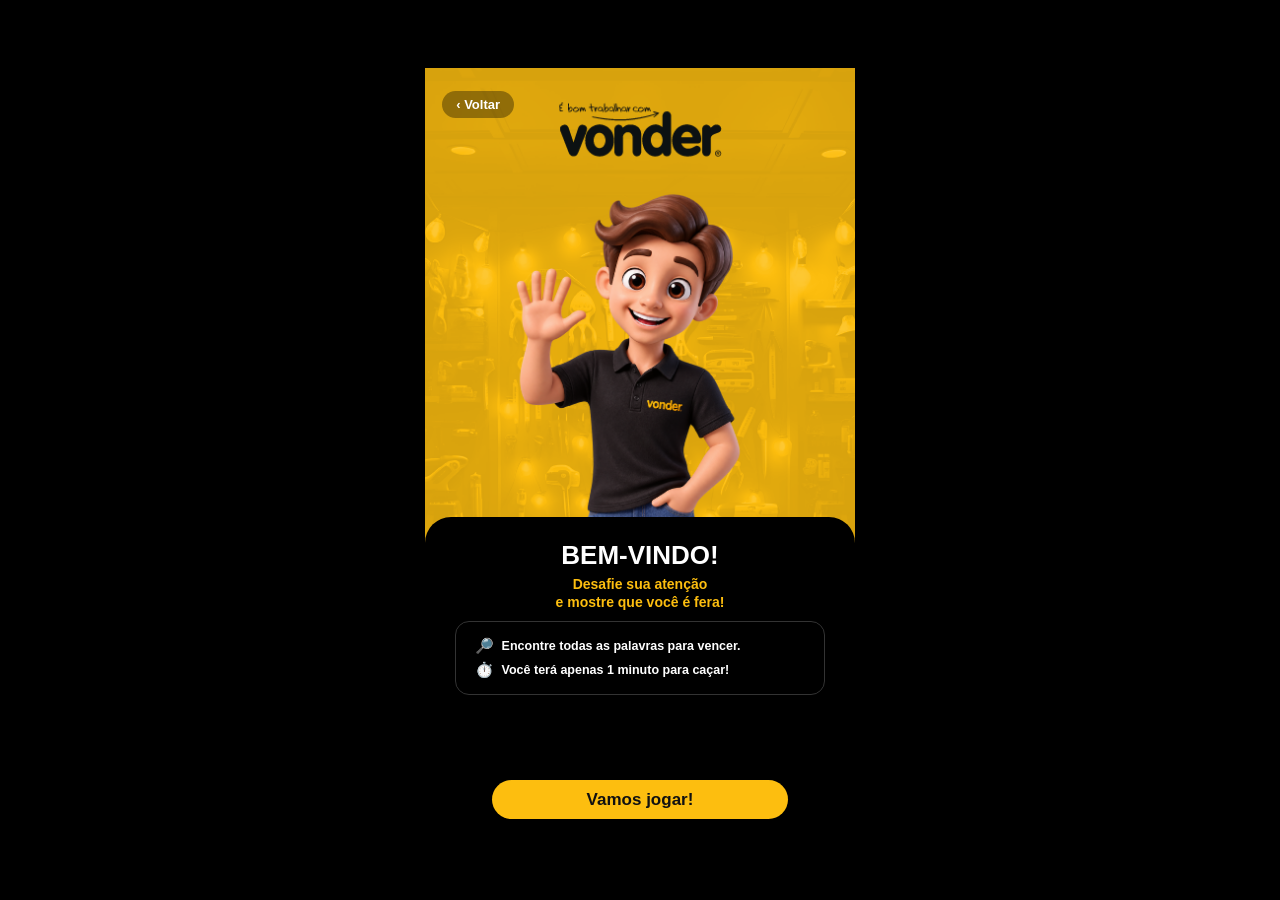
==== caca-palavras/index.html @ 4d6dad52 "Add files via upload" ====
<!DOCTYPE html>
<html lang="pt-BR">
<head>
<meta charset="UTF-8">
<meta name="viewport" content="width=device-width, initial-scale=1.0, maximum-scale=1.0, user-scalable=no">
<title>Caça-Palavras VONDER</title>
<link rel="stylesheet" href="style.css">
</head>
<body>
<div class="app-frame">

  <!-- TELA 1: ABERTURA -->
  <section id="screen-intro" class="screen active">
    <a class="back-link" href="../">‹ Voltar</a>
    <img class="intro-top" src="../assets/screens/abertura_top.png" alt="">
    <div class="intro-box">
      <h1 class="intro-title">BEM-VINDO!</h1>
      <p class="intro-subtitle">Desafie sua atenção<br>e mostre que você é fera!</p>
      <div class="intro-rules">
        <p><span class="rule-icon">🔎</span> Encontre todas as palavras para vencer.</p>
        <p><span class="rule-icon">⏱️</span> Você terá apenas 1 minuto para caçar!</p>
      </div>
      <button id="btn-start" class="btn-yellow">Vamos jogar!</button>
    </div>
  </section>

  <!-- TELA 2: JOGO -->
  <section id="screen-game" class="screen">
    <a class="back-link" href="../">‹ Voltar</a>
    <div class="timer-pill">
      <span class="timer-icon">⏱</span>
      <span id="timer-text">01:00</span>
    </div>

    <div class="panel header-panel">
      <div class="search-icon">🔍</div>
      <div class="header-text">
        <h2><span class="white">CAÇA</span> <span class="yellow">PALAVRAS</span></h2>
        <p>ENCONTRE AS PALAVRAS ESCONDIDAS!</p>
      </div>
    </div>

    <div class="panel grid-panel">
      <div id="board" class="board"></div>
    </div>

    <div class="word-list-wrap">
      <h3>PALAVRAS PARA ENCONTRAR:</h3>
      <ul id="word-list" class="word-list"></ul>
    </div>

    <div class="stripe-bar"></div>
    <img class="footer-logo" src="../assets/screens/footer_logo.png" alt="É bom trabalhar com VONDER">
  </section>

  <!-- TELA 3: VITÓRIA -->
  <section id="screen-win" class="screen" style="background-image:url('../assets/screens/ganhou.png');">
    <button id="btn-finish-win" class="hit-area" aria-label="Finalizar"></button>
  </section>

  <!-- TELA 4: DERROTA -->
  <section id="screen-lose" class="screen" style="background-image:url('../assets/screens/perdeu.png');">
    <button id="btn-finish-lose" class="hit-area" aria-label="Finalizar"></button>
  </section>

</div>
<script src="script.js"></script>
</body>
</html>
---- caca-palavras/style.css ----
:root {
  --yellow: #FDBE0F;
  --dark: #121210;
  --dark-2: #1a1a14;
  --border: #FDBE0F;
}

* { box-sizing: border-box; }

html, body {
  margin: 0;
  padding: 0;
  height: 100%;
  background: #000;
  font-family: 'Segoe UI', Arial, sans-serif;
}

body {
  display: flex;
  align-items: center;
  justify-content: center;
  min-height: 100vh;
}

.app-frame {
  position: relative;
  width: 100%;
  max-width: 430px;
  aspect-ratio: 1080 / 1920;
  max-height: 100vh;
  background: #000;
  overflow: hidden;
  box-shadow: 0 0 40px rgba(0,0,0,0.6);
}

.screen {
  position: absolute;
  inset: 0;
  display: none;
  flex-direction: column;
  align-items: center;
  background-color: #000;
  background-size: contain;
  background-position: center;
  background-repeat: no-repeat;
}

.screen.active { display: flex; }

/* ---------- INTRO SCREEN ---------- */
#screen-intro {
  background: linear-gradient(#F7C845, #E5A80E);
}

.intro-top {
  width: 100%;
  display: block;
}

.intro-box {
  width: 100%;
  flex: 1;
  background: #000;
  border-radius: 26px 26px 0 0;
  margin-top: -22px;
  padding: 3.5% 7% 3%;
  display: flex;
  flex-direction: column;
  align-items: center;
  text-align: center;
  color: #fff;
  min-height: 0;
}

.intro-title {
  font-size: clamp(19px, 6.2vw, 26px);
  font-weight: 900;
  margin: 2% 0 1.2%;
}

.intro-subtitle {
  color: var(--yellow);
  font-weight: 700;
  font-size: clamp(11.5px, 3.1vw, 14px);
  line-height: 1.3;
  margin: 0 0 2.5%;
}

.intro-rules {
  width: 100%;
  border: 1px solid #333;
  border-radius: 14px;
  padding: 2.5% 5%;
  margin-bottom: 2.5%;
}

.intro-rules p {
  display: flex;
  align-items: center;
  gap: 8px;
  text-align: left;
  font-size: clamp(10.5px, 3vw, 12.5px);
  font-weight: 600;
  margin: 1.8% 0;
}

.rule-icon { font-size: 1.2em; }

.btn-yellow {
  margin-top: auto;
  background: var(--yellow);
  color: #111;
  font-weight: 800;
  font-size: clamp(14px, 3.8vw, 17px);
  border: none;
  border-radius: 999px;
  padding: 2.6% 10%;
  width: 80%;
  cursor: pointer;
  flex: 0 0 auto;
}
.btn-yellow:hover { filter: brightness(1.05); }
.btn-yellow:active { filter: brightness(0.95); }

/* ---------- WIN / LOSE hit areas ---------- */
.hit-area {
  position: absolute;
  background: transparent;
  border: none;
  cursor: pointer;
  border-radius: 999px;
}
.hit-area:hover { background: rgba(255,255,255,0.08); }
.hit-area:active { background: rgba(0,0,0,0.12); }

#btn-finish-win  { left: 22.6%;  top: 87.04%; width: 55%;    height: 6.05%; }
#btn-finish-lose { left: 21.79%; top: 87.7%;  width: 55.05%; height: 6%; }

.back-link {
  position: absolute;
  left: 4%;
  top: 3%;
  z-index: 2;
  background: rgba(0,0,0,0.35);
  color: #fff;
  font-weight: 700;
  font-size: clamp(11px, 3vw, 13px);
  text-decoration: none;
  padding: 6px 14px;
  border-radius: 999px;
}
.back-link:hover { background: rgba(0,0,0,0.5); }

/* ---------- GAME SCREEN ---------- */
#screen-game {
  background: var(--dark);
  padding-top: 3%;
  gap: 1.4%;
}

.timer-pill {
  background: var(--yellow);
  color: #111;
  font-weight: 800;
  font-size: clamp(13px, 3.6vw, 17px);
  padding: 4px 16px;
  border-radius: 999px;
  display: flex;
  align-items: center;
  gap: 6px;
}

.timer-pill.warning {
  background: #ff4d4d;
  color: #fff;
  animation: pulse 0.6s infinite alternate;
}

@keyframes pulse {
  from { transform: scale(1); }
  to   { transform: scale(1.06); }
}

.panel {
  width: 90%;
  border: 1.5px solid var(--border);
  border-radius: 14px;
  background: var(--dark-2);
}

.header-panel {
  display: flex;
  align-items: center;
  gap: 3%;
  padding: 2.2%;
}

.search-icon {
  flex: 0 0 auto;
  width: clamp(26px, 8.5vw, 36px);
  height: clamp(26px, 8.5vw, 36px);
  background: var(--yellow);
  border-radius: 8px;
  display: flex;
  align-items: center;
  justify-content: center;
  font-size: clamp(13px, 4vw, 18px);
}

.header-text h2 {
  margin: 0;
  font-size: clamp(14px, 4.6vw, 19px);
  font-weight: 900;
  line-height: 1.05;
}
.header-text .white { color: #fff; }
.header-text .yellow { color: var(--yellow); }

.header-text p {
  margin: 2px 0 0;
  color: #fff;
  font-size: clamp(7px, 2.2vw, 9px);
  font-weight: 700;
  letter-spacing: 0.3px;
}

.grid-panel {
  width: 90%;
  padding: 2%;
  flex: 0 0 auto;
}

.board {
  display: grid;
  gap: 2px;
  width: 100%;
  touch-action: none;
  user-select: none;
  -webkit-user-select: none;
}

.cell {
  aspect-ratio: 1 / 0.9;
  display: flex;
  align-items: center;
  justify-content: center;
  color: #fff;
  font-weight: 700;
  font-size: clamp(15px, 4.4vw, 21px);
  border-radius: 3px;
  transition: background-color 0.15s, color 0.15s;
}

.cell.anchor,
.cell.selecting {
  background: rgba(253, 190, 15, 0.35);
}

.cell.found {
  background: var(--yellow);
  color: #111;
  border-radius: 4px;
}

.cell.invalid {
  background: rgba(255, 77, 77, 0.55);
}

.word-list-wrap {
  width: 90%;
  color: #fff;
  text-align: center;
}

.word-list-wrap h3 {
  color: var(--yellow);
  font-size: clamp(11px, 3vw, 13px);
  font-weight: 800;
  margin: 0 0 3%;
}

.word-list {
  list-style: none;
  margin: 0;
  padding: 0;
  display: flex;
  flex-wrap: wrap;
  justify-content: center;
  row-gap: 14px;
  column-gap: 2%;
}

.word-list li {
  background: var(--yellow);
  color: #111;
  font-weight: 800;
  font-size: clamp(12.5px, 3.6vw, 15.5px);
  padding: 1.6% 4.5%;
  border-radius: 999px;
  display: flex;
  align-items: center;
}

.word-list li.found {
  background: var(--dark-2);
  color: var(--yellow);
  border: 1.5px solid var(--yellow);
  text-decoration: line-through;
  opacity: 0.75;
}

.stripe-bar {
  width: 100%;
  height: 8px;
  margin-top: auto;
  background: repeating-linear-gradient(
    -45deg,
    var(--yellow) 0 10px,
    #000 10px 20px
  );
}

.footer-logo {
  width: 32%;
  padding: 2% 0 2.4%;
}
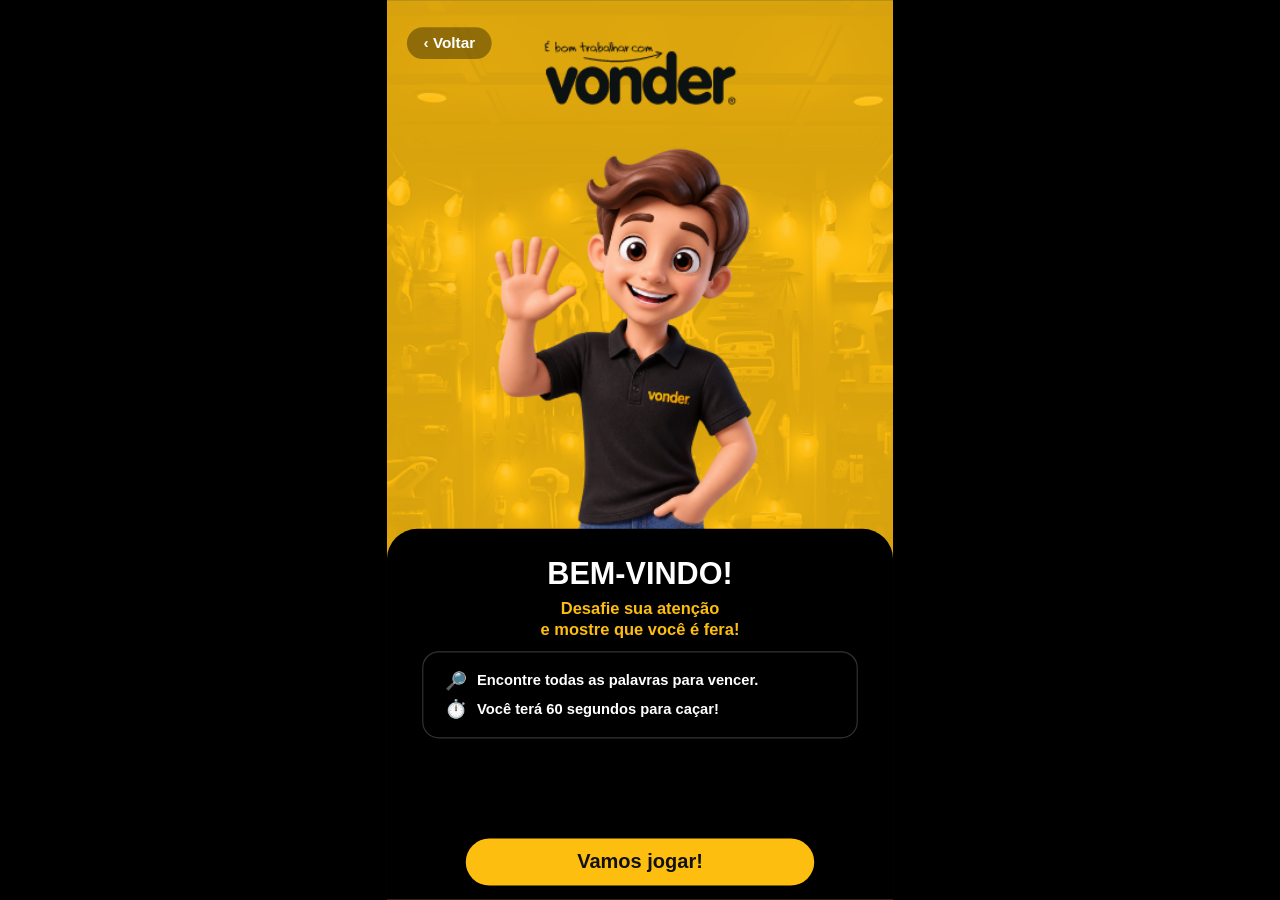
==== commit bfe8705d: "Adiciona configuracoes funcionais e layout para totem" ====
--- a/caca-palavras/index.html
+++ b/caca-palavras/index.html
@@ -5,8 +5,10 @@
 <meta name="viewport" content="width=device-width, initial-scale=1.0, maximum-scale=1.0, user-scalable=no">
 <title>Caça-Palavras VONDER</title>
 <link rel="stylesheet" href="style.css">
+<link rel="stylesheet" href="../settings.css?v=3">
+<script src="../totem-scale.js"></script>
 </head>
-<body>
+<body data-settings-page="wordsearch">
 <div class="app-frame">
 
   <!-- TELA 1: ABERTURA -->
@@ -18,7 +20,7 @@
       <p class="intro-subtitle">Desafie sua atenção<br>e mostre que você é fera!</p>
       <div class="intro-rules">
         <p><span class="rule-icon">🔎</span> Encontre todas as palavras para vencer.</p>
-        <p><span class="rule-icon">⏱️</span> Você terá apenas 1 minuto para caçar!</p>
+        <p id="word-search-time-rule"><span class="rule-icon">⏱️</span> Você terá 60 segundos para caçar!</p>
       </div>
       <button id="btn-start" class="btn-yellow">Vamos jogar!</button>
     </div>
@@ -64,6 +66,7 @@
   </section>
 
 </div>
-<script src="script.js"></script>
+<script src="../settings.js?v=3"></script>
+<script src="script.js?v=3"></script>
 </body>
 </html>
--- a/caca-palavras/style.css
+++ b/caca-palavras/style.css
@@ -13,6 +13,7 @@
   height: 100%;
   background: #000;
   font-family: 'Segoe UI', Arial, sans-serif;
+  overflow: hidden;
 }
 
 body {
--- a/settings.css
+++ b/settings.css
@@ -0,0 +1,217 @@
+/* Painel administrativo em proporção fixa 9:16, dentro da tela do totem. */
+.mascot-settings-trigger {
+  position: absolute;
+  z-index: 4;
+  left: 17%;
+  top: 13%;
+  width: 66%;
+  height: 50%;
+  border: 0;
+  background: transparent;
+  cursor: pointer;
+}
+
+.mascot-settings-trigger:focus-visible {
+  outline: 3px solid #fff;
+  outline-offset: -4px;
+  border-radius: 50%;
+}
+
+.settings-modal {
+  position: absolute;
+  z-index: 30;
+  inset: 0;
+  display: none;
+  align-items: center;
+  justify-content: center;
+  padding: 22px;
+  overflow: hidden;
+  background: #050505;
+}
+
+.settings-modal::before {
+  content: '';
+  position: absolute;
+  inset: 0;
+  opacity: .28;
+  background: repeating-linear-gradient(
+    -45deg,
+    transparent 0 22px,
+    #fdbd12 22px 27px,
+    transparent 27px 64px
+  );
+}
+
+.settings-modal::after {
+  content: '';
+  position: absolute;
+  top: 0;
+  right: 0;
+  left: 0;
+  height: 7px;
+  background: #fdbd12;
+  box-shadow: 0 757px 0 #fdbd12;
+}
+
+.settings-modal.open { display: flex; }
+
+.settings-dialog {
+  position: relative;
+  z-index: 1;
+  width: 100%;
+  max-height: 92%;
+  overflow-y: auto;
+  padding: 25px 29px 23px;
+  border: 2px solid #fdbd12;
+  border-radius: 20px;
+  color: #fff;
+  background: #11110f;
+  box-shadow: 0 16px 35px rgba(0, 0, 0, .58);
+  font-family: 'Arial Narrow', Arial, sans-serif;
+}
+
+.settings-title {
+  margin: 0;
+  color: #fdbd12;
+  text-align: center;
+  font-family: Impact, 'Arial Narrow', sans-serif;
+  font-size: 25px;
+  letter-spacing: .4px;
+  font-weight: 400;
+}
+
+.settings-subtitle {
+  margin: 3px 0 20px;
+  color: #fff;
+  text-align: center;
+  font-size: 13px;
+}
+
+.settings-games {
+  display: grid;
+  gap: 12px;
+}
+
+.settings-game {
+  display: flex;
+  align-items: center;
+  gap: 10px;
+  min-height: 58px;
+  padding: 9px 12px 9px 15px;
+  border: 2px solid #fdbd12;
+  border-radius: 12px;
+  background: #191917;
+}
+
+.settings-game-copy { flex: 1; min-width: 0; }
+.settings-game strong { display: block; color: #fff; font-size: 15px; }
+.settings-game small { display: block; margin-top: 2px; color: #d6d6d6; font-family: Arial, sans-serif; font-size: 9px; }
+.settings-divider { height: 1px; margin: 19px 0; background: #4a4a45; }
+.settings-control { margin: 17px 0; }
+
+.settings-control label {
+  display: flex;
+  align-items: center;
+  justify-content: space-between;
+  gap: 10px;
+  color: #fff;
+  font-weight: 800;
+  font-size: 14px;
+}
+
+.settings-value {
+  min-width: 62px;
+  padding: 5px 10px;
+  border-radius: 999px;
+  color: #111;
+  background: #fdbd12;
+  text-align: center;
+  font-size: 12px;
+}
+
+.settings-control input[type='range'] {
+  width: 100%;
+  height: 9px;
+  margin: 10px 0 0;
+  appearance: none;
+  -webkit-appearance: none;
+  border-radius: 20px;
+  background: linear-gradient(to right, #fdbd12 0 var(--slider-progress, 25%), #555550 var(--slider-progress, 25%) 100%);
+  outline: 0;
+}
+
+.settings-control input[type='range']::-webkit-slider-thumb {
+  width: 25px;
+  height: 25px;
+  appearance: none;
+  -webkit-appearance: none;
+  border: 3px solid #fff;
+  border-radius: 50%;
+  background: #fdbd12;
+  box-shadow: 0 2px 5px rgba(0, 0, 0, .55);
+  cursor: pointer;
+}
+
+.settings-control input[type='range']::-moz-range-thumb {
+  width: 19px;
+  height: 19px;
+  border: 3px solid #fff;
+  border-radius: 50%;
+  background: #fdbd12;
+  box-shadow: 0 2px 5px rgba(0, 0, 0, .55);
+  cursor: pointer;
+}
+
+.settings-help {
+  margin: 7px 0 0;
+  color: #d0d0cb;
+  font-family: Arial, sans-serif;
+  font-size: 9px;
+  line-height: 1.4;
+}
+
+.settings-actions {
+  display: flex;
+  gap: 10px;
+  margin-top: 23px;
+}
+
+.settings-actions button {
+  flex: 1;
+  min-height: 48px;
+  border-radius: 12px;
+  font-family: Impact, 'Arial Narrow', sans-serif;
+  font-size: 14px;
+  letter-spacing: .2px;
+  cursor: pointer;
+}
+
+.settings-cancel { border: 2px solid #fdbd12; color: #fdbd12; background: transparent; }
+.settings-save { border: 0; color: #111; background: #fdbd12; }
+
+.settings-switch {
+  position: relative;
+  flex: 0 0 auto;
+  width: 52px;
+  height: 29px;
+  border: 0;
+  border-radius: 99px;
+  padding: 0;
+  background: #555550;
+  cursor: pointer;
+}
+
+.settings-switch::after {
+  content: '';
+  position: absolute;
+  top: 4px;
+  left: 4px;
+  width: 21px;
+  height: 21px;
+  border-radius: 50%;
+  background: #fff;
+  transition: transform .16s;
+}
+
+.settings-switch.is-on { background: #fdbd12; }
+.settings-switch.is-on::after { transform: translateX(23px); }
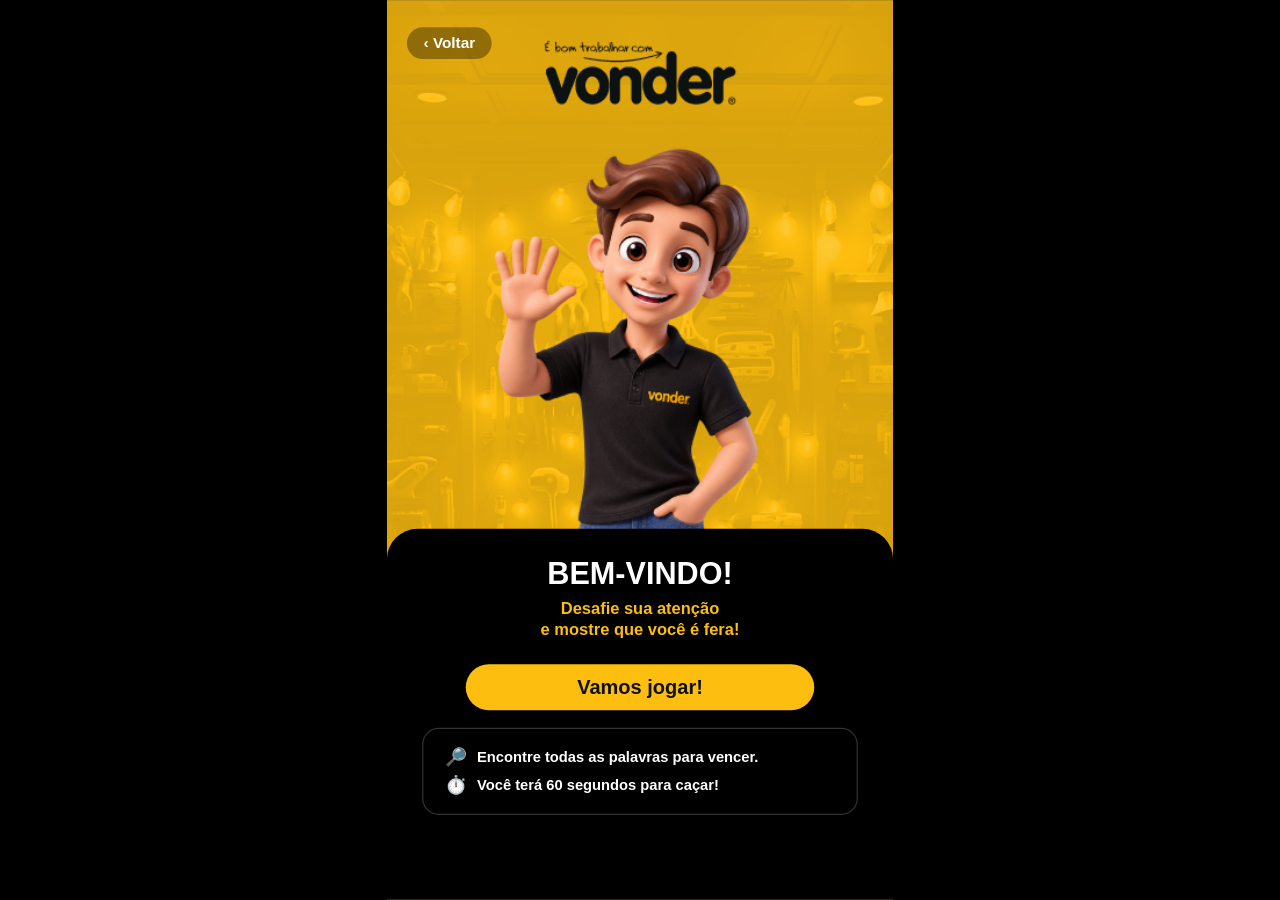
==== commit ab2a5979: "Centraliza botões e adiciona modo tela cheia" ====
--- a/caca-palavras/index.html
+++ b/caca-palavras/index.html
@@ -3,10 +3,13 @@
 <head>
 <meta charset="UTF-8">
 <meta name="viewport" content="width=device-width, initial-scale=1.0, maximum-scale=1.0, user-scalable=no">
+<meta name="theme-color" content="#FDBE0F">
 <title>Caça-Palavras VONDER</title>
+<link rel="manifest" href="../manifest.webmanifest">
 <link rel="stylesheet" href="style.css">
 <link rel="stylesheet" href="../settings.css?v=3">
 <script src="../totem-scale.js"></script>
+<script src="../pwa.js" defer></script>
 </head>
 <body data-settings-page="wordsearch">
 <div class="app-frame">
@@ -18,11 +21,11 @@
     <div class="intro-box">
       <h1 class="intro-title">BEM-VINDO!</h1>
       <p class="intro-subtitle">Desafie sua atenção<br>e mostre que você é fera!</p>
+      <button id="btn-start" class="btn-yellow">Vamos jogar!</button>
       <div class="intro-rules">
         <p><span class="rule-icon">🔎</span> Encontre todas as palavras para vencer.</p>
         <p id="word-search-time-rule"><span class="rule-icon">⏱️</span> Você terá 60 segundos para caçar!</p>
       </div>
-      <button id="btn-start" class="btn-yellow">Vamos jogar!</button>
     </div>
   </section>
 
--- a/caca-palavras/style.css
+++ b/caca-palavras/style.css
@@ -108,7 +108,7 @@
 .rule-icon { font-size: 1.2em; }
 
 .btn-yellow {
-  margin-top: auto;
+  margin: 3% 0 4%;
   background: var(--yellow);
   color: #111;
   font-weight: 800;
